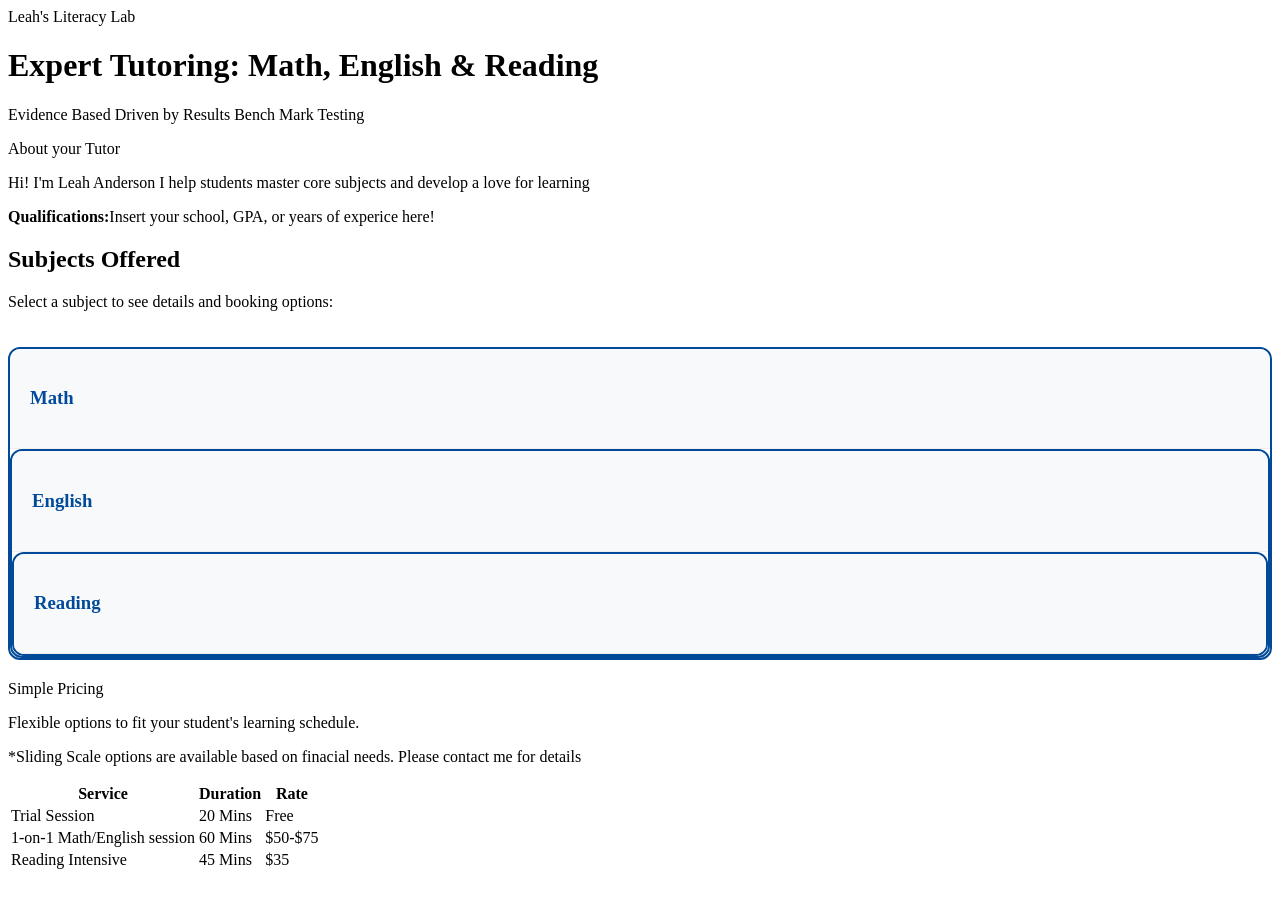
==== index.html @ 3263b52e "0" ====
<!DOCTYPE html>
<html lang=" en">
    <head>
        <meta charset="UTF-8">
        <meta name="viewport" content="width=device-width, intial-scale=1.0"
        <title>Leah's Literacy Lab</title>
        <link rel="stylesheet" href="style.css">
    </head>
    <body>
        <header>
            <h1>Expert Tutoring: Math, English & Reading</h1>
            <p>Evidence Based Driven by Results Bench Mark Testing</p>
        </header>
        <div class="container"
        <section id="about-me"
            <h2>About your Tutor</h2>
            <p>Hi! I'm Leah Anderson I help students master core subjects and develop a love for learning</p>
            <p><strong>Qualifications:</strong>Insert your school, GPA, or years of experice here!</p>
        <section id="subjects">
                  <h2>Subjects Offered</h2>
                  <p>Select a subject to see details and booking options:</p>
                  <div class="subject-grid">

                <div class="card">
                    <details>
                <summary><h3>Math</h3></summary> 
                <div class="card">  
                    <p>I specialize in making math Easy! We can cover:</p>
                    <ul>
                        <li>Basic Arithmetic</li>
                        <li>Pre-Algebra & Algebra 1</li>
                        <li>Geometry</li>
                        <li>Test Prep (SAT/ACT Math)</li>
                    </ul>
                </div>
                </details>
                <div class="card">
                    <details>
                    <summary><h3>English</h3></summary>
                    <div class="card">
                    <p>Improving writing style, grammar, and essay structure.</p>
                    <ul>
                        <li>Eassay Writing & Structure</li>
                        <li>Grammar & Punctuations</li>
                        <li>Creative Writing</li>
                    </ul>
                </div>
                </details>
                <div class="card">
                    <details>
                   <summary><h3>Reading</h3></summary> 
                    <p>I focus on building confidence through better comprehension and fluency. We can cover:</p>
                    <ul>
                        <li>Reading Comprehension</li>
                        <li>vocabulary Building</li>
                        <li>Phonics & Fluency</li>
                        <li>Critical Thinking Skills</li>
                    </ul>
                </div>
                </details>
            </div>
        </section>
        
        <section id="pricing"
            <h2>Simple Pricing</h2>
            <p>Flexible options to fit your student's learning schedule.</p>
            <table class="price-table"
               <thead>

            </thead>
                <tr>
                    <th>Service</th>
                    <th>Duration</th>
                    <th>Rate</th>
                </tr>
             </thead>
             <tbody>
                <tr>
                    <td>Trial Session</td>
                    <td>20 Mins</td>
                    <td>Free</td>
                </tr>
                <tr>
                    <td>1-on-1 Math/English session</td>
                    <td>60 Mins</td>
                    <td>$50-$75</td>
                     <p>*Sliding Scale options are available based on finacial needs. Please contact me for details</p>
                </tr>
                <tr>
                    <td>Reading Intensive</td>
                    <td>45 Mins</td>
                    <td>$35</td>
                </tr>
        </tbody>    
    </table>
</section>
---- style.css ----
/* This ensures the grid gives the cards enough space */
.subject-grid {
display: flex;
flex-direction: column;
gap: 25px; /* Adds more space between cards */
padding: 20px 0;
}

.card {
background: white;
border: 2px solid #004a99;
border-radius: 12px;
overflow: hidden;
height: auto; /* CRITICAL: Allows the card to grow */
}

summary {
padding: 20px;
background-color: #f8f9fa;
cursor: pointer;
list-style: none;
display: flex;
justify-content: space-between;
align-items: center;
font-weight: bold;
color: #004a99;
border-bottom: 1px solid #eee; /* Adds a nice line under the title */
}

/* This fixes the overlapping text issue */
.card-content {
padding: 20px;
display: flex;
flex-direction: column;
gap: 10px;
}

.card-content ul {
margin-left: 20px;
margin-bottom: 15px;
}

/* The Button Fix */
.book-btn {
display: inline-block;
background-color: #004a99;
color: white !important;
text-align: center;
padding: 12px 20px;
text-decoration: none;
border-radius: 8px;
font-weight: bold;
margin-top: 10px;
}
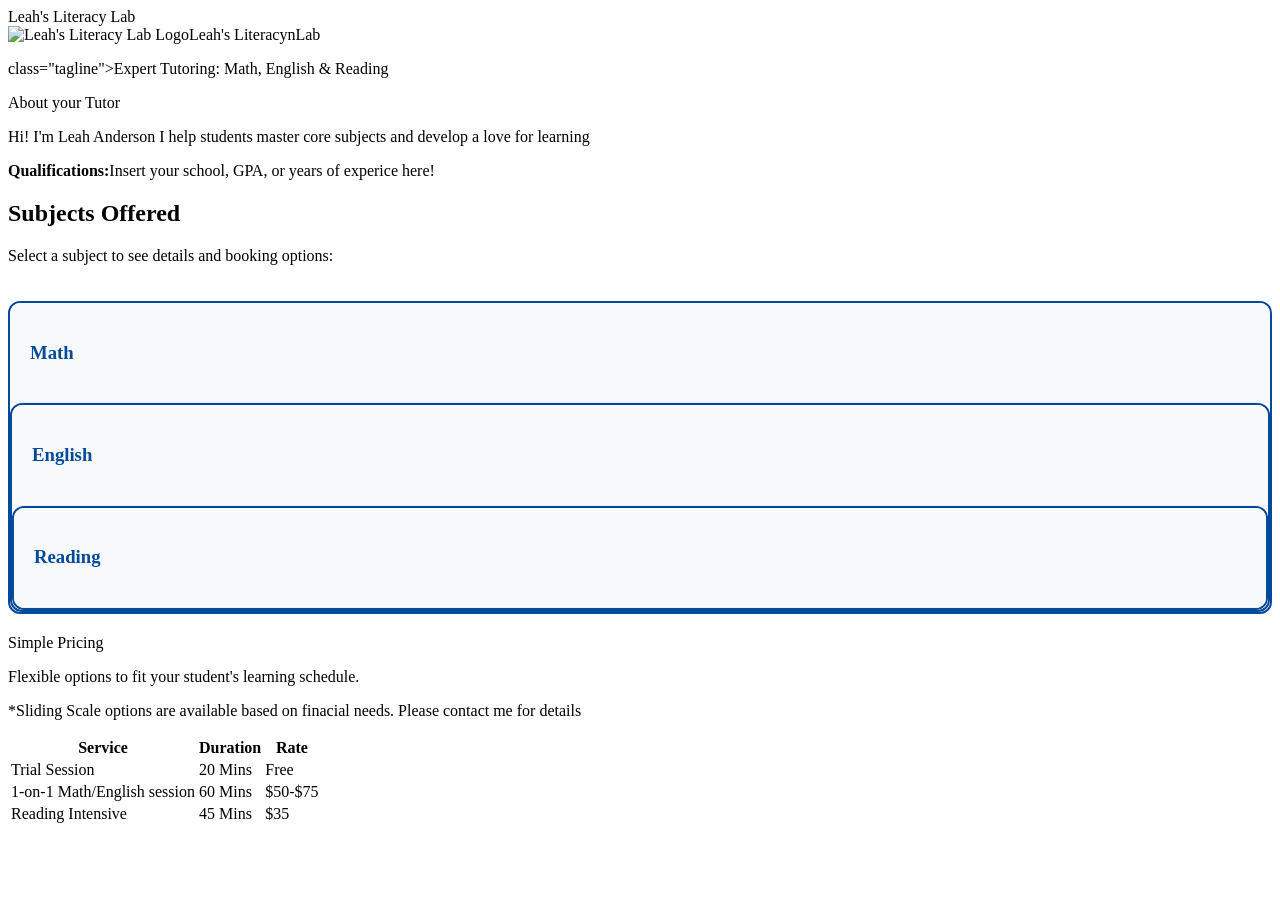
==== commit adf0f921: "Final website" ====
--- a/index.html
+++ b/index.html
@@ -8,8 +8,12 @@
     </head>
     <body>
         <header>
-            <h1>Expert Tutoring: Math, English & Reading</h1>
-            <p>Evidence Based Driven by Results Bench Mark Testing</p>
+            <div class="header-container">
+                <img src="logo.png" alt="Leah's Literacy Lab Logo" class="main-logo"
+
+                <h1>Leah's LiteracynLab</h1>
+                <p> class="tagline">Expert Tutoring: Math, English & Reading</p>
+            </div>
         </header>
         <div class="container"
         <section id="about-me"
@@ -73,8 +77,8 @@
                     <th>Duration</th>
                     <th>Rate</th>
                 </tr>
-             </thead>
-             <tbody>
+            </thead>
+        <tbody>
                 <tr>
                     <td>Trial Session</td>
                     <td>20 Mins</td>
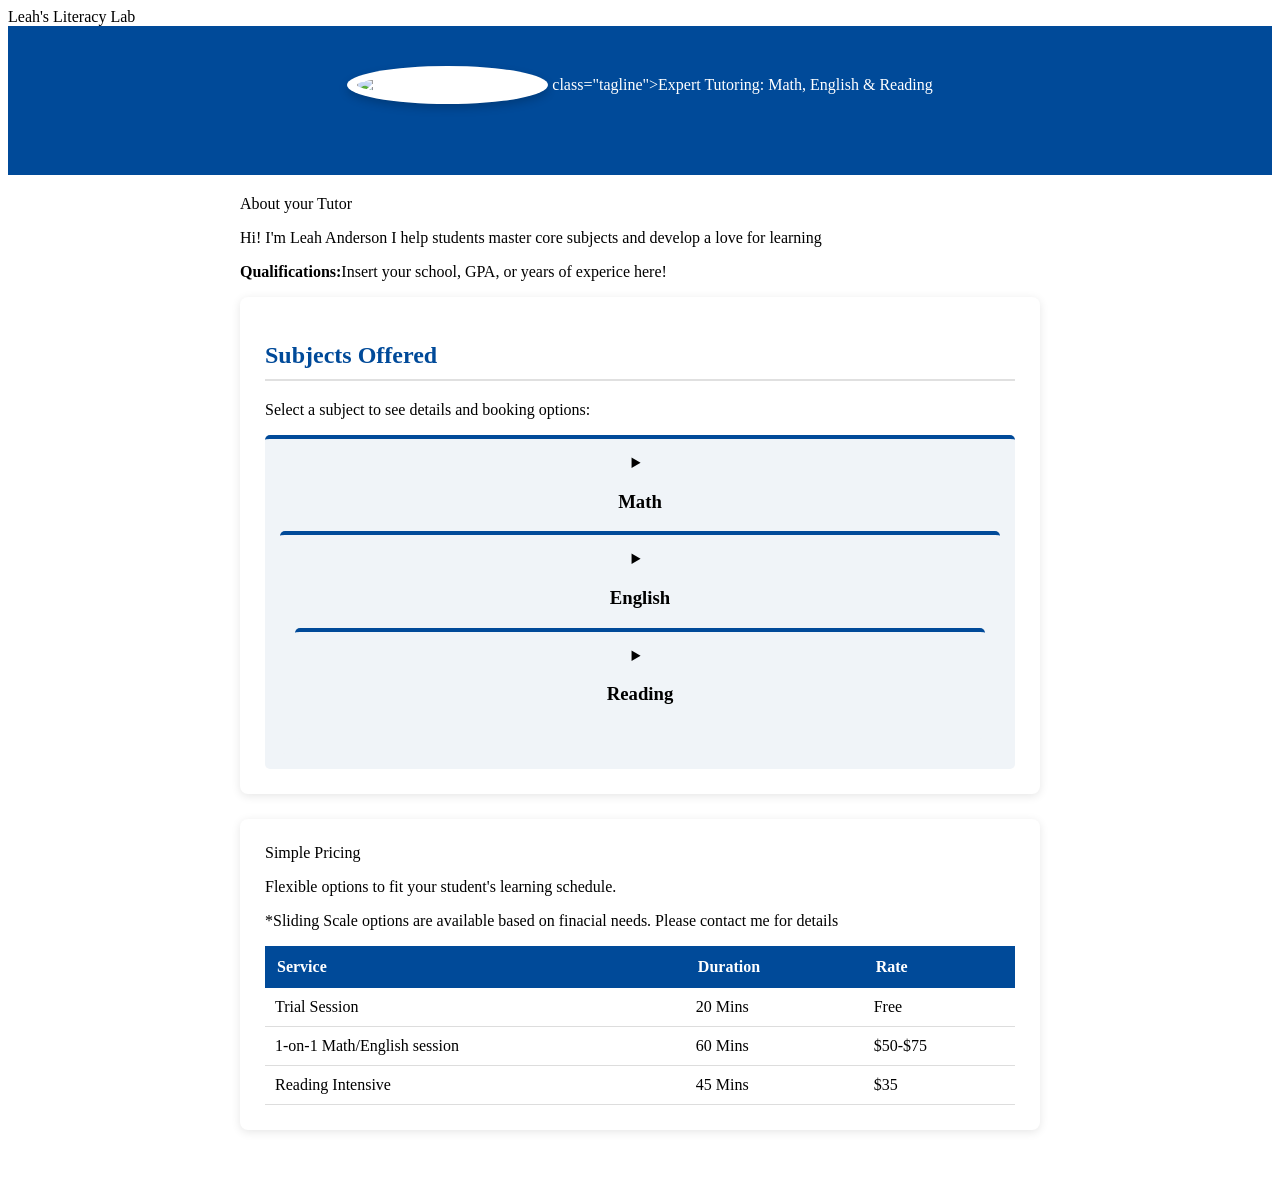
==== commit a51e7c4d: "g" ====
--- a/index.html
+++ b/index.html
@@ -9,9 +9,7 @@
     <body>
         <header>
             <div class="header-container">
-                <img src="logo.png" alt="Leah's Literacy Lab Logo" class="main-logo"
-
-                <h1>Leah's LiteracynLab</h1>
+                <img src="LOGO,PNG" alt="Leah's Literacy Lab Logo" class="main-logo"
                 <p> class="tagline">Expert Tutoring: Math, English & Reading</p>
             </div>
         </header>
--- a/style.css
+++ b/style.css
@@ -1,54 +1,124 @@
 /* This ensures the grid gives the cards enough space */
+* Core Styles */
+body {
+font-family: 'Segoe UI', Tahoma, Geneva, Verdana, sans-serif;
+margin: 0;
+line-height: 1.6;
+background-color: #3c0a58;
+color: #333;
+}
+
+header {
+background-color: #004a99;
+color: white;
+padding: 50px 20px;
+text-align: center;
+}
+
+.container {
+max-width: 800px;
+margin: 0 auto;
+padding: 20px;
+}
+
+section {
+background: white;
+padding: 25px;
+margin-bottom: 25px;
+border-radius: 8px;
+box-shadow: 0 2px 10px rgba(0,0,0,0.1);
+}
+
+/* Heading Style */
+h2 {
+color: #004a99;
+border-bottom: 2px solid #e0e0e0;
+padding-bottom: 10px;
+}
+
+/* Subject Grid */
 .subject-grid {
 display: flex;
-flex-direction: column;
-gap: 25px; /* Adds more space between cards */
-padding: 20px 0;
+gap: 15px;
+flex-wrap: wrap;
 }
 
 .card {
-background: white;
-border: 2px solid #004a99;
-border-radius: 12px;
-overflow: hidden;
-height: auto; /* CRITICAL: Allows the card to grow */
+flex: 1;
+min-width: 200px;
+background: #f0f4f8;
+padding: 15px;
+border-radius: 5px;
+border-top: 4px solid #004a99;
+text-align: center;
 }
 
-summary {
-padding: 20px;
-background-color: #f8f9fa;
-cursor: pointer;
-list-style: none;
-display: flex;
-justify-content: space-between;
-align-items: center;
-font-weight: bold;
-color: #004a99;
-border-bottom: 1px solid #eee; /* Adds a nice line under the title */
+/* Pricing Table */
+.price-table {
+width: 100%;
+border-collapse: collapse;
+margin-top: 15px;
 }
 
-/* This fixes the overlapping text issue */
-.card-content {
-padding: 20px;
-display: flex;
-flex-direction: column;
-gap: 10px;
+.price-table th {
+background: #004a99;
+color: white;
+padding: 12px;
+text-align: left;
 }
 
-.card-content ul {
-margin-left: 20px;
-margin-bottom: 15px;
+.price-table td {
+padding: 10px;
+border-bottom: 1px solid #ddd;
 }
 
-/* The Button Fix */
-.book-btn {
+/* Contact Button */
+.button {
 display: inline-block;
-background-color: #004a99;
-color: white !important;
+background: #004a99;
+color: white;
+padding: 12px 25px;
+text-decoration: none;
+border-radius: 5px;
+font-weight: bold;
+}
+
+.button:hover {
+background: #003366;
+}
+
+footer {
 text-align: center;
-padding: 12px 20px;
-text-decoration: none;
-border-radius: 8px;
-font-weight: bold;
-margin-top: 10px;
+padding: 20px;
+font-size: 0.9rem;
+color: #777;
 }
+
+header {
+background-color: #004a99; /* The blue background from your logo */
+padding: 40px 20px;
+text-align: center;
+color: white;
+}
+
+.main-logo {
+width: 250px; /* Adjust this number to make the logo bigger or smaller */
+height: auto; /* Keeps the logo from looking stretched */
+margin-bottom: 15px;
+border-radius: 50%; /* Only use this if your logo is a circle */
+background: white; /* Gives it a clean white background if it's transparent */
+padding: 10px;
+box-shadow: 0 4px 10px rgba(0,0,0,0.2);
+}
+
+header h1 {
+font-size: 2.2rem;
+margin-bottom: 5px;
+letter-spacing: 1px;
+}
+
+.tagline {
+font-size: 1.1rem;
+opacity: 0.9;
+}
+
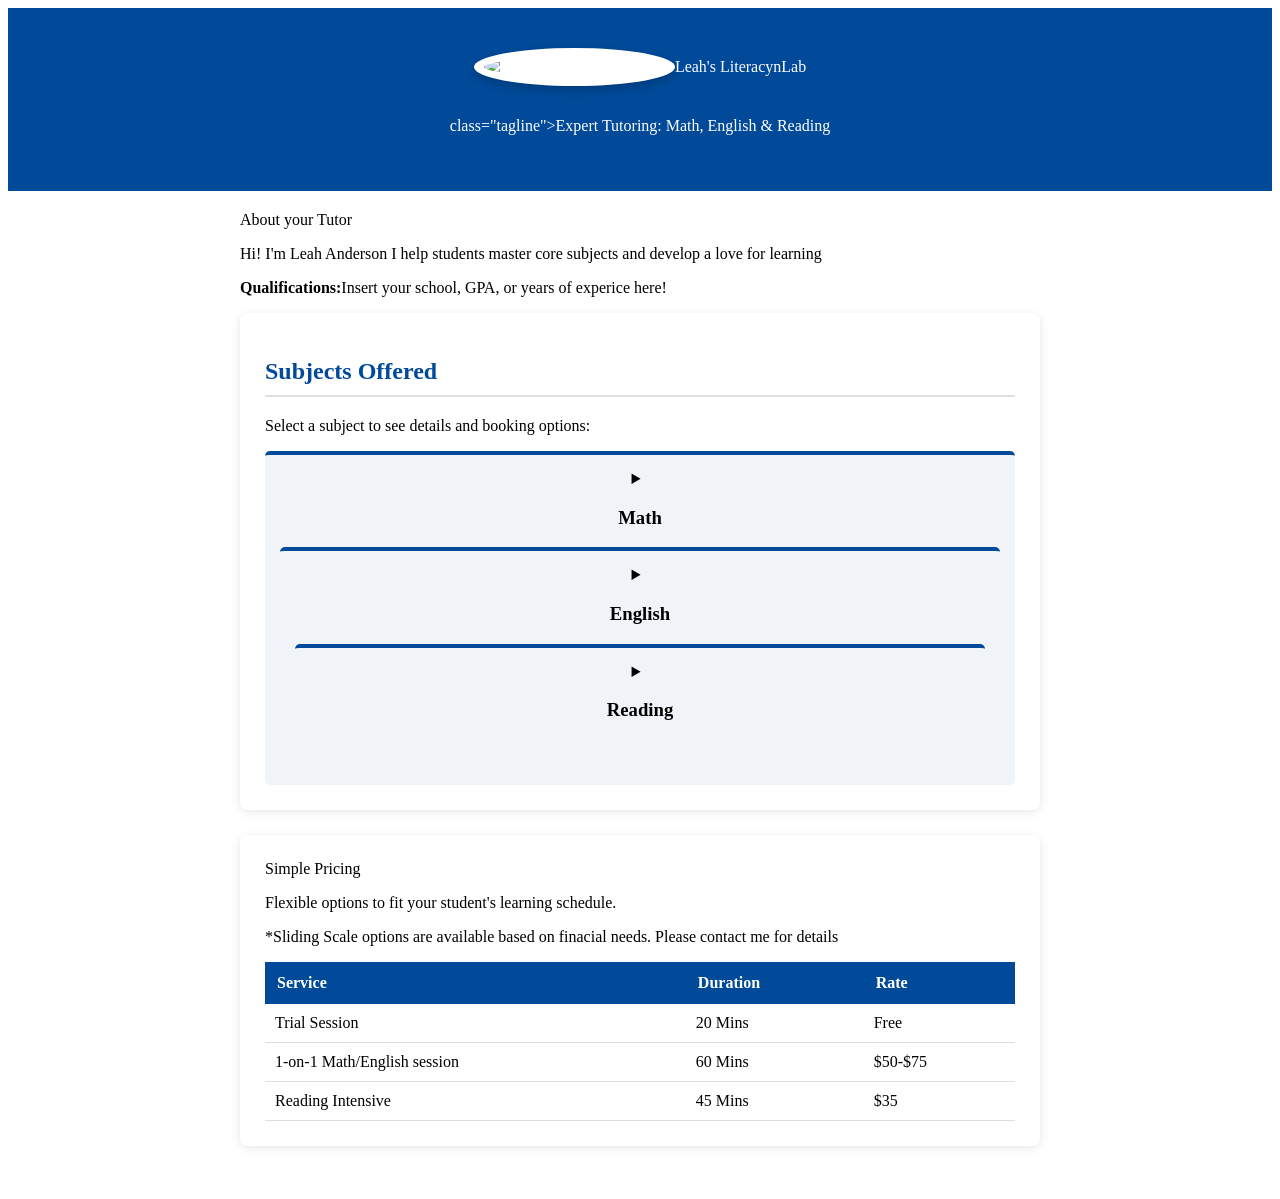
==== commit f84e9e22: "h" ====
--- a/index.html
+++ b/index.html
@@ -3,13 +3,15 @@
     <head>
         <meta charset="UTF-8">
         <meta name="viewport" content="width=device-width, intial-scale=1.0"
-        <title>Leah's Literacy Lab</title>
+        <title></title>
         <link rel="stylesheet" href="style.css">
     </head>
     <body>
         <header>
             <div class="header-container">
                 <img src="LOGO,PNG" alt="Leah's Literacy Lab Logo" class="main-logo"
+
+                <h1>Leah's LiteracynLab</h1>
                 <p> class="tagline">Expert Tutoring: Math, English & Reading</p>
             </div>
         </header>
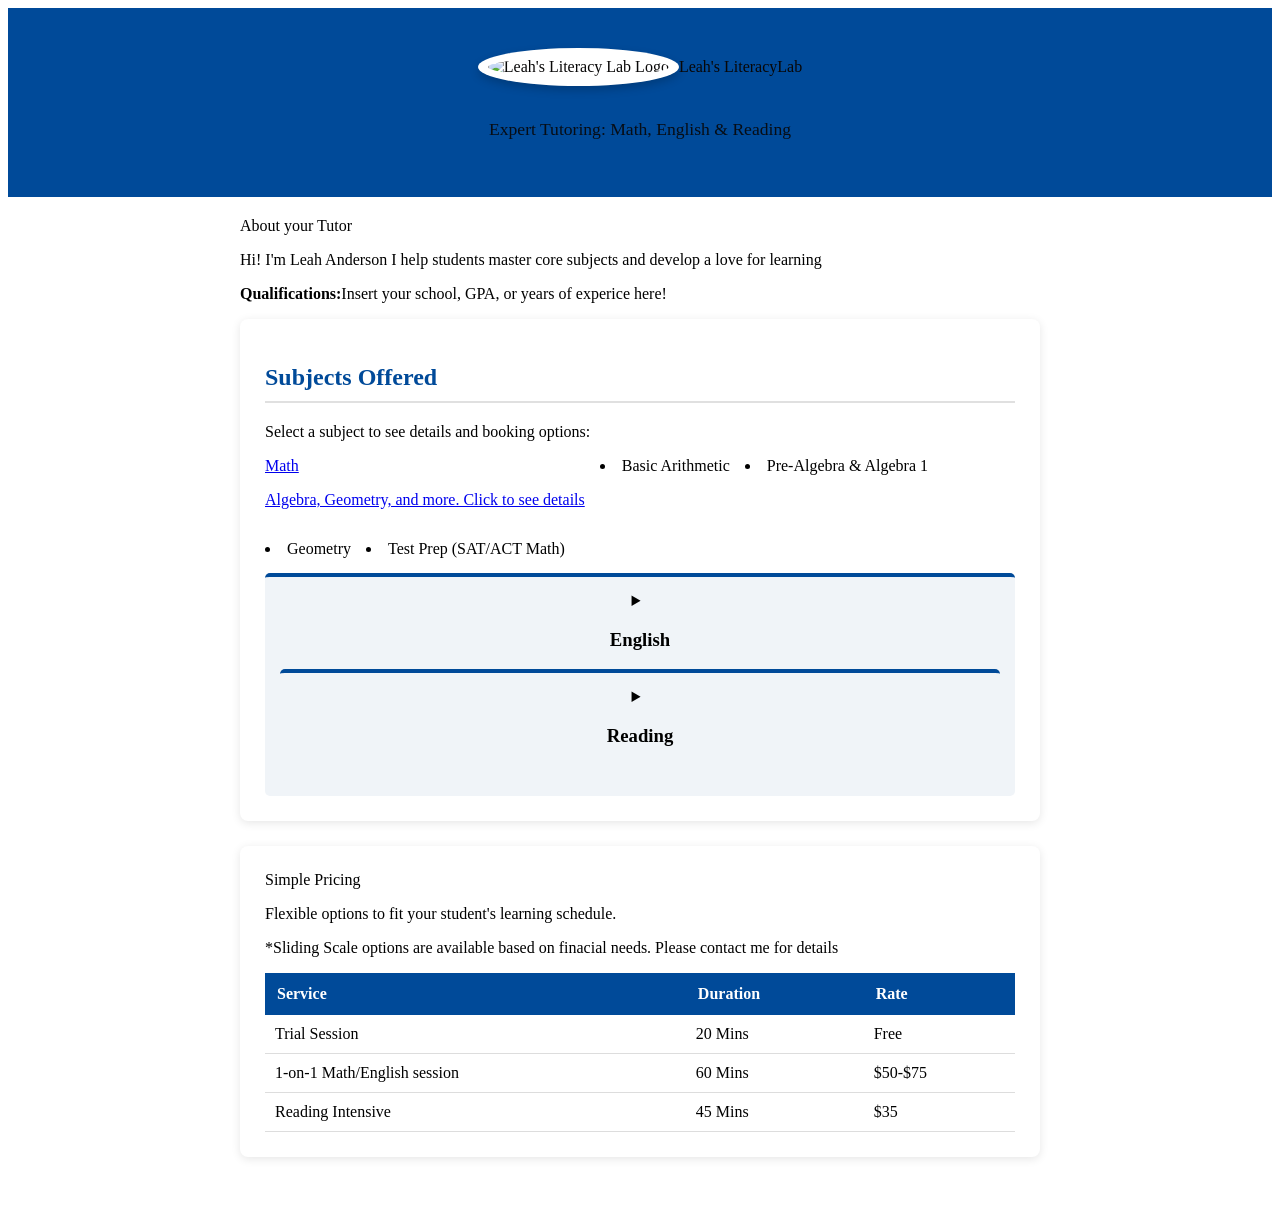
==== commit 4743f806: "oo" ====
--- a/index.html
+++ b/index.html
@@ -11,8 +11,8 @@
             <div class="header-container">
                 <img src="LOGO,PNG" alt="Leah's Literacy Lab Logo" class="main-logo"
 
-                <h1>Leah's LiteracynLab</h1>
-                <p> class="tagline">Expert Tutoring: Math, English & Reading</p>
+                <h1>Leah's LiteracyLab</h1>
+                <p class="tagline">Expert Tutoring: Math, English & Reading</p>
             </div>
         </header>
         <div class="container"
@@ -24,13 +24,12 @@
                   <h2>Subjects Offered</h2>
                   <p>Select a subject to see details and booking options:</p>
                   <div class="subject-grid">
-
-                <div class="card">
-                    <details>
-                <summary><h3>Math</h3></summary> 
-                <div class="card">  
-                    <p>I specialize in making math Easy! We can cover:</p>
-                    <ul>
+                    
+            <div class="subject-grid"> 
+                <a href="math.html" class="subject-card"
+                    <h3>Math</h3> 
+                    <p>Algebra, Geometry, and more. Click to see details</p>
+                </a>
                         <li>Basic Arithmetic</li>
                         <li>Pre-Algebra & Algebra 1</li>
                         <li>Geometry</li>
--- a/style.css
+++ b/style.css
@@ -98,7 +98,7 @@
 background-color: #004a99; /* The blue background from your logo */
 padding: 40px 20px;
 text-align: center;
-color: white;
+color: rgb(8, 7, 7);
 }
 
 .main-logo {
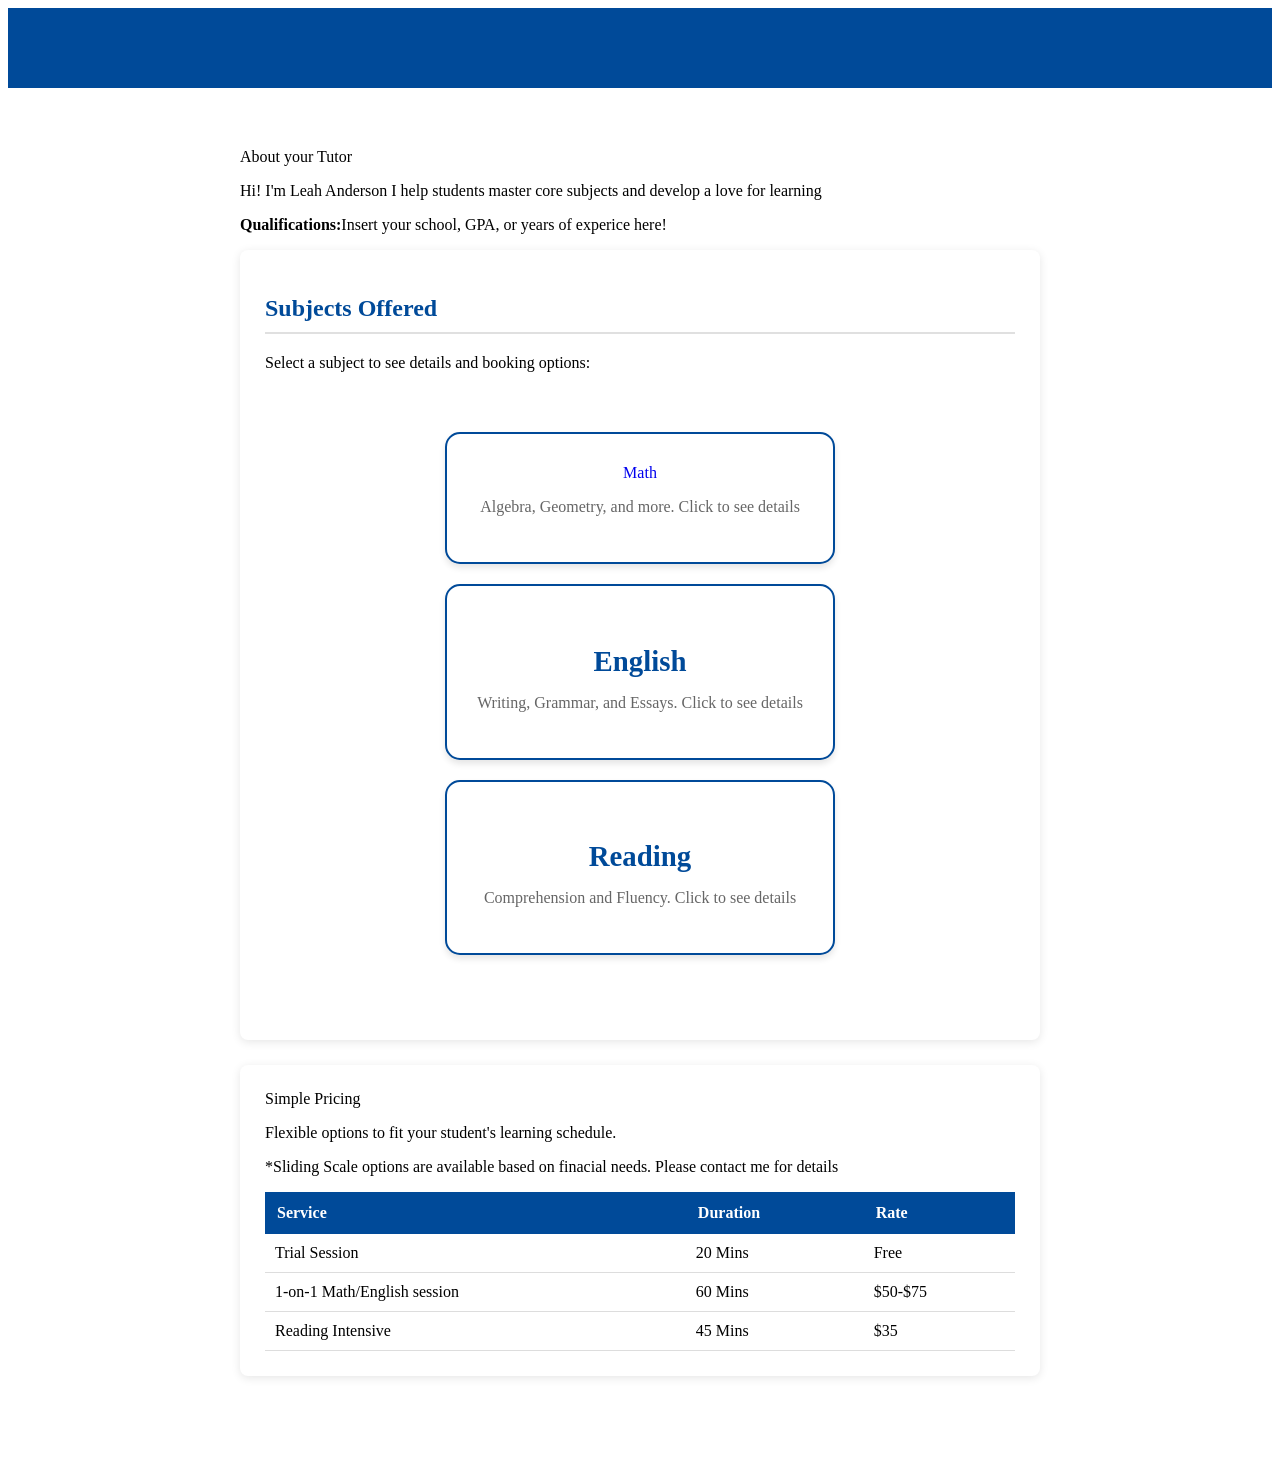
==== commit a6fd3812: "j" ====
--- a/index.html
+++ b/index.html
@@ -9,10 +9,6 @@
     <body>
         <header>
             <div class="header-container">
-                <img src="LOGO,PNG" alt="Leah's Literacy Lab Logo" class="main-logo"
-
-                <h1>Leah's LiteracyLab</h1>
-                <p class="tagline">Expert Tutoring: Math, English & Reading</p>
             </div>
         </header>
         <div class="container"
@@ -28,39 +24,16 @@
             <div class="subject-grid"> 
                 <a href="math.html" class="subject-card"
                     <h3>Math</h3> 
-                    <p>Algebra, Geometry, and more. Click to see details</p>
+                    <p>Algebra, Geometry, and more. Click to see details </p>
                 </a>
-                        <li>Basic Arithmetic</li>
-                        <li>Pre-Algebra & Algebra 1</li>
-                        <li>Geometry</li>
-                        <li>Test Prep (SAT/ACT Math)</li>
-                    </ul>
-                </div>
-                </details>
-                <div class="card">
-                    <details>
-                    <summary><h3>English</h3></summary>
-                    <div class="card">
-                    <p>Improving writing style, grammar, and essay structure.</p>
-                    <ul>
-                        <li>Eassay Writing & Structure</li>
-                        <li>Grammar & Punctuations</li>
-                        <li>Creative Writing</li>
-                    </ul>
-                </div>
-                </details>
-                <div class="card">
-                    <details>
-                   <summary><h3>Reading</h3></summary> 
-                    <p>I focus on building confidence through better comprehension and fluency. We can cover:</p>
-                    <ul>
-                        <li>Reading Comprehension</li>
-                        <li>vocabulary Building</li>
-                        <li>Phonics & Fluency</li>
-                        <li>Critical Thinking Skills</li>
-                    </ul>
-                </div>
-                </details>
+                <a href="english.html" class="subject-card">
+                    <h3>English</h3>
+                    <p>Writing, Grammar, and Essays. Click to see details </p>
+                </a>    
+                <a href="reading.html" class="subject-card">
+                    <h3>Reading</h3>
+                    <p>Comprehension and Fluency. Click to see details </p>
+                </a>
             </div>
         </section>
         
--- a/style.css
+++ b/style.css
@@ -36,23 +36,28 @@
 padding-bottom: 10px;
 }
 
-/* Subject Grid */
+/* --- SUBJECT SELECTIONS (Home Page) --- */
+
 .subject-grid {
 display: flex;
-gap: 15px;
-flex-wrap: wrap;
+flex-direction: column;
+gap: 20px;
+max-width: 600px;
+margin: 30px auto; /* Centers the grid */
 }
 
-.card {
-flex: 1;
-min-width: 200px;
-background: #f0f4f8;
-padding: 15px;
-border-radius: 5px;
-border-top: 4px solid #004a99;
+/* This turns your links into big, beautiful clickable boxes */
+.subject-card {
+display: block;
+text-decoration: none; /* Removes the blue underline */
+background: white;
+border: 2px solid #004a99;
+border-radius: 15px;
+padding: 30px;
 text-align: center;
+transition: all 0.3s ease; /* Makes the hover effect smooth */
+box-shadow: 0 4px 6px rgba(0,0,0,0.1);
 }
-
 /* Pricing Table */
 .price-table {
 width: 100%;
@@ -83,8 +88,43 @@
 font-weight: bold;
 }
 
-.button:hover {
-background: #003366;
+/* What happens when you hover your mouse over the card */
+.subject-card:hover {
+background-color: #f0f7ff;
+transform: translateY(-5px); /* Makes it pop up slightly */
+box-shadow: 0 8px 15px rgba(0,0,0,0.2);
+}
+
+.subject-card h3 {
+color: #004a99;
+font-size: 1.8rem;
+margin-bottom: 10px;
+}
+
+.subject-card p {
+color: #666;
+font-size: 1rem;
+}
+
+/* --- PAGE CONTENT (Math, English, Reading Pages) --- */
+
+.container {
+max-width: 800px;
+margin: 40px auto;
+padding: 20px;
+background: white;
+border-radius: 12px;
+}
+
+.book-btn {
+display: inline-block;
+background-color: #004a99;
+color: white !important;
+padding: 15px 30px;
+text-decoration: none;
+border-radius: 8px;
+font-weight: bold;
+margin-top: 25px;
 }
 
 footer {
